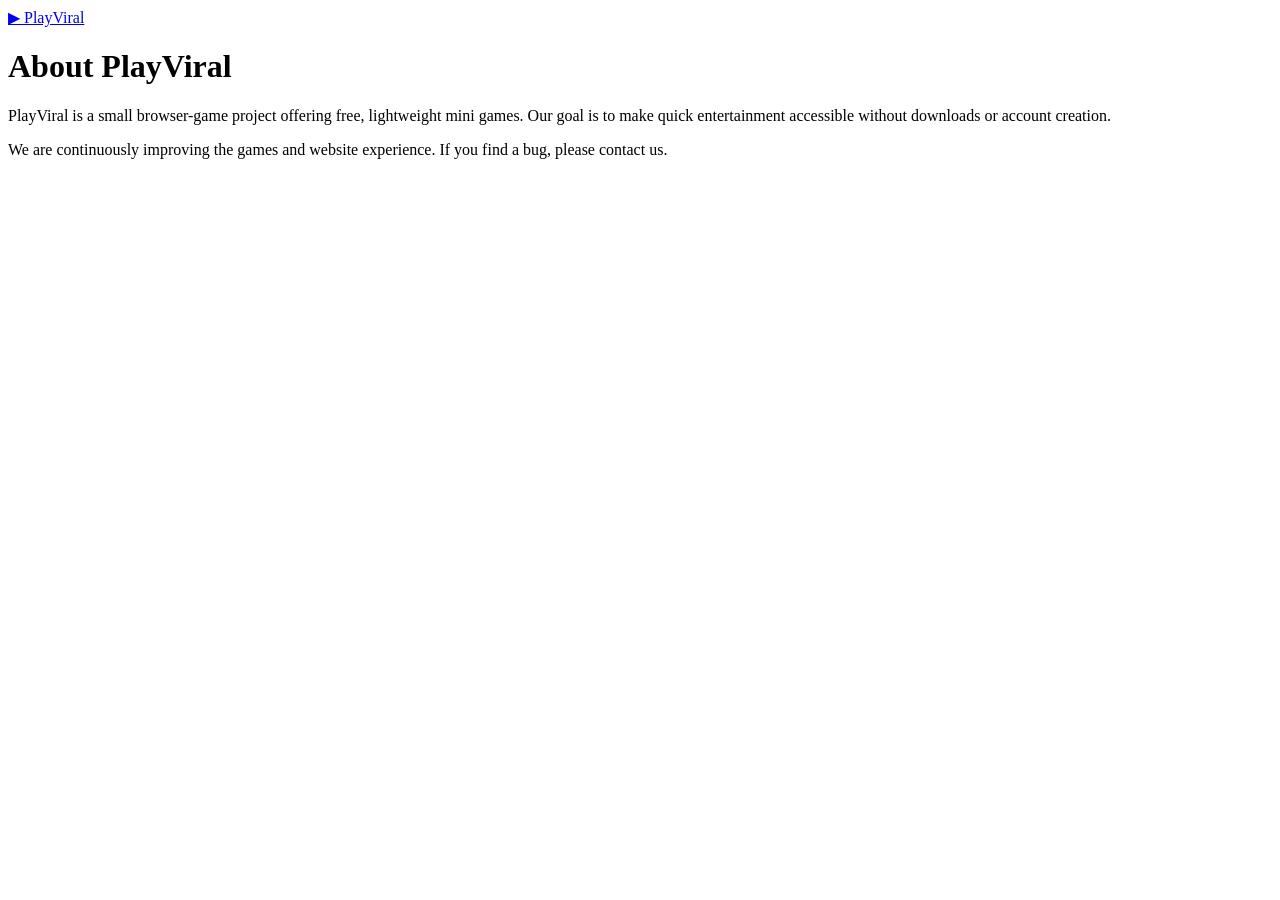
==== about.html @ 58cf7f79 "Initial PlayViral website upload 4." ====
<!doctype html><html lang="en"><head><meta charset="utf-8"><meta name="viewport" content="width=device-width,initial-scale=1"><title>About PlayViral</title><link rel="stylesheet" href="assets/style.css"></head><body><header class="site-header"><a class="brand" href="./">▶ PlayViral</a></header><main class="content-section"><h1>About PlayViral</h1><p>PlayViral is a small browser-game project offering free, lightweight mini games. Our goal is to make quick entertainment accessible without downloads or account creation.</p><p>We are continuously improving the games and website experience. If you find a bug, please contact us.</p></main></body></html>
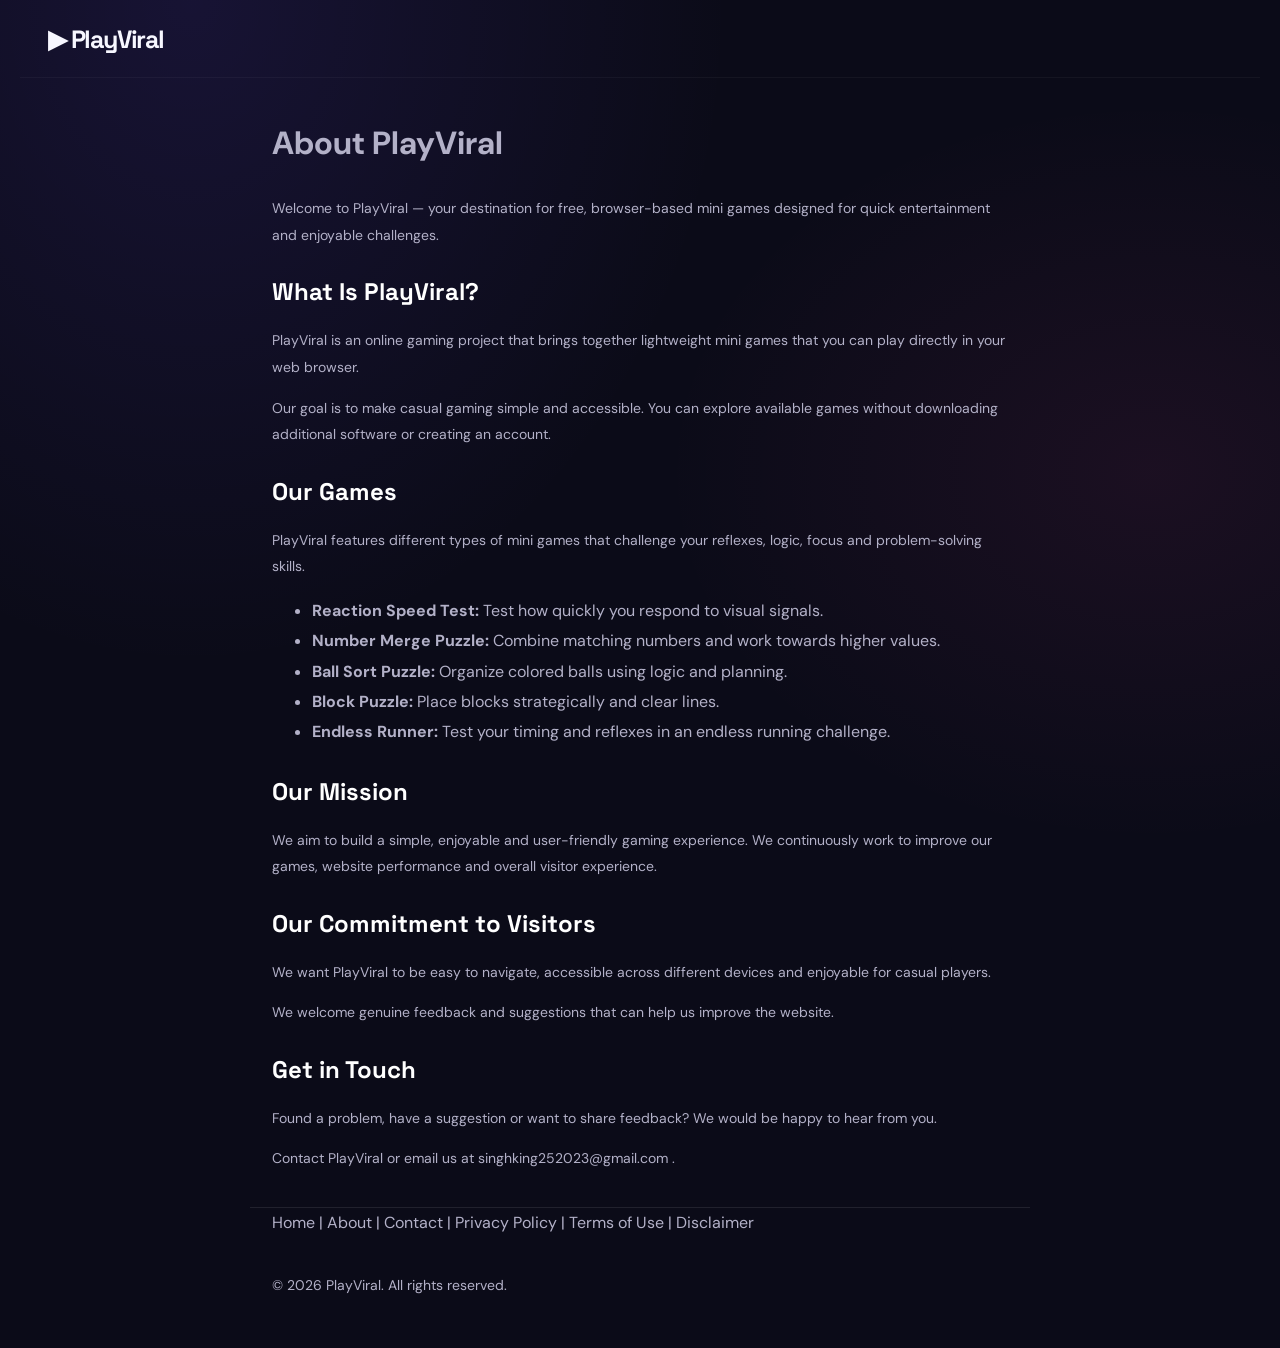
==== commit f19286cb: "Revamp About page with enhanced content and SEO Updated the About page with new content, meta tags, " ====
--- a/about.html
+++ b/about.html
@@ -1 +1,131 @@
-<!doctype html><html lang="en"><head><meta charset="utf-8"><meta name="viewport" content="width=device-width,initial-scale=1"><title>About PlayViral</title><link rel="stylesheet" href="assets/style.css"></head><body><header class="site-header"><a class="brand" href="./">▶ PlayViral</a></header><main class="content-section"><h1>About PlayViral</h1><p>PlayViral is a small browser-game project offering free, lightweight mini games. Our goal is to make quick entertainment accessible without downloads or account creation.</p><p>We are continuously improving the games and website experience. If you find a bug, please contact us.</p></main></body></html>+
+<!DOCTYPE html>
+<html lang="en">
+<head>
+  <meta charset="UTF-8">
+  <meta name="viewport" content="width=device-width, initial-scale=1">
+
+  <title>About PlayViral | Free Online Mini Games</title>
+
+  <meta
+    name="description"
+    content="Discover PlayViral, a collection of free browser-based mini games. Enjoy quick, accessible gaming without downloads or account registration."
+  >
+
+  <meta name="robots" content="index, follow">
+
+  <link
+    rel="canonical"
+    href="https://viral-mini-games.rathoreking2016.workers.dev/about.html"
+  >
+
+  <link rel="stylesheet" href="/style.css">
+</head>
+
+<body>
+
+  <header class="site-header">
+    <a class="brand" href="/" aria-label="PlayViral Home">
+      ▶ PlayViral
+    </a>
+  </header>
+
+  <main class="content-section">
+
+    <h1>About PlayViral</h1>
+
+    <p>
+      Welcome to PlayViral — your destination for
+      free, browser-based mini games designed for
+      quick entertainment and enjoyable challenges.
+    </p>
+
+    <h2>What Is PlayViral?</h2>
+
+    <p>
+      PlayViral is an online gaming project that brings
+      together lightweight mini games that you can
+      play directly in your web browser.
+    </p>
+
+    <p>
+      Our goal is to make casual gaming simple and
+      accessible. You can explore available games
+      without downloading additional software or
+      creating an account.
+    </p>
+
+    <h2>Our Games</h2>
+
+    <p>
+      PlayViral features different types of mini games
+      that challenge your reflexes, logic, focus and
+      problem-solving skills.
+    </p>
+
+    <ul>
+      <li><strong>Reaction Speed Test:</strong> Test how quickly you respond to visual signals.</li>
+      <li><strong>Number Merge Puzzle:</strong> Combine matching numbers and work towards higher values.</li>
+      <li><strong>Ball Sort Puzzle:</strong> Organize colored balls using logic and planning.</li>
+      <li><strong>Block Puzzle:</strong> Place blocks strategically and clear lines.</li>
+      <li><strong>Endless Runner:</strong> Test your timing and reflexes in an endless running challenge.</li>
+    </ul>
+
+    <h2>Our Mission</h2>
+
+    <p>
+      We aim to build a simple, enjoyable and
+      user-friendly gaming experience. We continuously
+      work to improve our games, website performance
+      and overall visitor experience.
+    </p>
+
+    <h2>Our Commitment to Visitors</h2>
+
+    <p>
+      We want PlayViral to be easy to navigate,
+      accessible across different devices and enjoyable
+      for casual players.
+    </p>
+
+    <p>
+      We welcome genuine feedback and suggestions
+      that can help us improve the website.
+    </p>
+
+    <h2>Get in Touch</h2>
+
+    <p>
+      Found a problem, have a suggestion or want to
+      share feedback? We would be happy to hear from you.
+    </p>
+
+    <p>
+      <a href="/contact.html">Contact PlayViral</a>
+      or email us at
+      <a href="mailto:singhking252023@gmail.com">
+        singhking252023@gmail.com
+      </a>.
+    </p>
+
+  </main>
+
+  <footer class="content-section">
+    <nav aria-label="Footer navigation">
+      <a href="/">Home</a> |
+      <a href="/about.html">About</a> |
+      <a href="/contact.html">Contact</a> |
+      <a href="/privacy.html">Privacy Policy</a> |
+      <a href="/terms.html">Terms of Use</a> |
+      <a href="/disclaimer.html">Disclaimer</a>
+    </nav>
+    <p>© <span id="year"></span> PlayViral. All rights reserved.</p>
+  </footer>
+
+  <script>
+    document.getElementById("year").textContent =
+      new Date().getFullYear();
+  </script>
+
+</body>
+</html>
--- a/style.css
+++ b/style.css
@@ -0,0 +1,1356 @@
+
+@import url('https://fonts.googleapis.com/css2?family=DM+Sans:wght@400;500;600;700;800&family=Space+Grotesk:wght@400;500;600;700&display=swap');
+
+/* =========================================
+   PLAYVIRAL - PREMIUM GAMING DESIGN SYSTEM
+========================================= */
+
+:root {
+  --ink: #f7f7ff;
+  --muted: #a3a4bd;
+  --paper: #0b0b18;
+  --surface: #141427;
+  --surface-light: #1b1b33;
+  --purple: #8565ff;
+  --purple-dark: #6846e8;
+  --pink: #ff5ca8;
+  --blue: #4bafff;
+  --green: #b7ff72;
+  --yellow: #ffd166;
+  --line: rgba(255,255,255,.09);
+
+  --gradient: linear-gradient(135deg,#8565ff,#e65ba8);
+  --glow: 0 0 35px rgba(133,101,255,.25);
+  --shadow: 0 18px 55px rgba(0,0,0,.3);
+  --radius: 22px;
+}
+
+/* =========================================
+   GLOBAL
+========================================= */
+
+* {
+  box-sizing: border-box;
+}
+
+html {
+  scroll-behavior: smooth;
+  scroll-padding-top: 90px;
+}
+
+body {
+  margin: 0;
+  background:
+    radial-gradient(ellipse at 15% 0%,rgba(112,78,255,.12),transparent 35%),
+    radial-gradient(ellipse at 90% 35%,rgba(244,75,160,.07),transparent 30%),
+    var(--paper);
+  color: var(--ink);
+  font-family: 'DM Sans',sans-serif;
+  line-height: 1.6;
+}
+
+button,
+input {
+  font: inherit;
+}
+
+button {
+  -webkit-tap-highlight-color: transparent;
+}
+
+a {
+  color: inherit;
+  text-decoration: none;
+  -webkit-tap-highlight-color: transparent;
+}
+
+img {
+  max-width: 100%;
+}
+
+::selection {
+  background: var(--purple);
+  color: white;
+}
+
+/* =========================================
+   HEADER
+========================================= */
+
+.site-header {
+  height: 78px;
+  max-width: 1240px;
+  margin: auto;
+  padding: 0 28px;
+  display: flex;
+  align-items: center;
+  justify-content: space-between;
+  border-bottom: 1px solid rgba(255,255,255,.04);
+}
+
+.brand {
+  display: inline-flex;
+  align-items: center;
+  font: 700 25px 'Space Grotesk',sans-serif;
+  letter-spacing: -1.2px;
+}
+
+.brand-mark {
+  display: inline-grid;
+  place-items: center;
+  width: 36px;
+  height: 36px;
+  margin-right: 9px;
+  border-radius: 12px;
+  background: var(--gradient);
+  color: white;
+  font-size: 15px;
+  box-shadow: 0 5px 22px rgba(133,101,255,.4);
+}
+
+.site-header nav {
+  display: flex;
+  align-items: center;
+  gap: 30px;
+  color: var(--muted);
+  font-size: 14px;
+  font-weight: 700;
+}
+
+.site-header nav a {
+  transition: .2s ease;
+}
+
+.site-header nav a:hover {
+  color: white;
+}
+
+/* =========================================
+   HOMEPAGE HERO
+========================================= */
+
+.hero {
+  position: relative;
+  max-width: 1240px;
+  min-height: 490px;
+  margin: 32px auto 85px;
+  padding: 70px 7%;
+  border: 1px solid rgba(255,255,255,.1);
+  border-radius: 32px;
+  overflow: hidden;
+
+  background:
+    radial-gradient(circle at 78% 50%,rgba(133,101,255,.24),transparent 35%),
+    linear-gradient(120deg,#19162e,#17152c 55%,#201631);
+
+  display: grid;
+  grid-template-columns: 1.1fr .9fr;
+  align-items: center;
+  box-shadow: var(--shadow);
+}
+
+.hero::before {
+  content: "";
+  position: absolute;
+  width: 400px;
+  height: 400px;
+  right: 5%;
+  top: -180px;
+  border-radius: 50%;
+  background: rgba(133,101,255,.12);
+  filter: blur(80px);
+  pointer-events: none;
+}
+
+.hero::after {
+  content: "";
+  position: absolute;
+  width: 300px;
+  height: 300px;
+  left: -160px;
+  bottom: -180px;
+  border-radius: 50%;
+  background: rgba(255,92,168,.1);
+  filter: blur(70px);
+  pointer-events: none;
+}
+
+.hero > * {
+  position: relative;
+  z-index: 1;
+}
+
+.eyebrow {
+  margin: 0 0 17px;
+  color: #b7a5ff;
+  font-size: 11px;
+  font-weight: 800;
+  letter-spacing: 2.5px;
+  text-transform: uppercase;
+}
+
+.hero h1 {
+  margin: 0;
+  font: 700 clamp(43px,6vw,76px)/1.02 'Space Grotesk',sans-serif;
+  letter-spacing: -4px;
+}
+
+.hero h1 span {
+  color: var(--green);
+  text-shadow: 0 0 35px rgba(183,255,114,.22);
+}
+
+.hero-sub {
+  max-width: 490px;
+  margin: 23px 0 30px;
+  color: #b8b6ce;
+  font-size: 16px;
+  line-height: 1.8;
+}
+
+.primary-btn {
+  display: inline-flex;
+  align-items: center;
+  justify-content: center;
+  gap: 24px;
+  padding: 16px 23px;
+  border-radius: 13px;
+  background: var(--green);
+  color: #171725;
+  font-size: 14px;
+  font-weight: 800;
+  box-shadow: 0 8px 28px rgba(183,255,114,.15);
+  transition: .25s ease;
+}
+
+.primary-btn:hover {
+  transform: translateY(-4px);
+  box-shadow: 0 12px 35px rgba(183,255,114,.25);
+}
+
+.hero-stats {
+  display: flex;
+  flex-wrap: wrap;
+  gap: 34px;
+  margin-top: 42px;
+  color: #aaa8c0;
+  font-size: 12px;
+}
+
+.hero-stats b {
+  display: block;
+  margin-bottom: 3px;
+  color: white;
+  font-size: 20px;
+  font-family: 'Space Grotesk',sans-serif;
+}
+
+/* =========================================
+   HERO GRAPHICS
+========================================= */
+
+.hero-art {
+  height: 330px;
+  position: relative;
+}
+
+.hero-orb {
+  position: absolute;
+  top: 16%;
+  left: 25%;
+  width: 220px;
+  height: 220px;
+  border: 1px solid rgba(255,255,255,.3);
+  border-radius: 50%;
+  background: linear-gradient(140deg,#8c72ff,#e75baf);
+  display: grid;
+  place-content: center;
+  text-align: center;
+  font: 700 21px 'Space Grotesk',sans-serif;
+  transform: rotate(-12deg);
+  box-shadow:
+    0 0 50px rgba(133,101,255,.35),
+    0 25px 90px rgba(0,0,0,.35);
+}
+
+.hero-orb strong {
+  color: var(--green);
+  font-size: 43px;
+}
+
+.float-card {
+  position: absolute;
+  z-index: 2;
+  display: grid;
+  grid-template-columns: 38px auto;
+  align-items: center;
+  column-gap: 9px;
+  padding: 14px 17px;
+  border: 1px solid rgba(255,255,255,.12);
+  border-radius: 15px;
+  background: rgba(35,33,60,.95);
+  color: white;
+  box-shadow: 0 15px 40px rgba(0,0,0,.3);
+  backdrop-filter: blur(12px);
+}
+
+.float-card span {
+  grid-row: span 2;
+  font-size: 27px;
+}
+
+.float-card b {
+  font-size: 13px;
+}
+
+.float-card small {
+  color: #aaa8c0;
+  font-size: 10px;
+}
+
+.card-one {
+  top: 5%;
+  left: 0;
+  transform: rotate(-6deg);
+}
+
+.card-two {
+  top: 38%;
+  right: 0;
+  transform: rotate(5deg);
+}
+
+.card-three {
+  bottom: 3%;
+  left: 10%;
+  transform: rotate(4deg);
+}
+
+/* =========================================
+   GENERAL SECTIONS
+========================================= */
+
+.section {
+  max-width: 1240px;
+  margin: 0 auto 90px;
+  padding: 0 28px;
+}
+
+.section-heading {
+  display: flex;
+  align-items: end;
+  justify-content: space-between;
+  gap: 20px;
+  margin-bottom: 30px;
+}
+
+.section h2,
+.about-strip h2 {
+  margin: 0;
+  font: 700 clamp(27px,4vw,40px) 'Space Grotesk',sans-serif;
+  letter-spacing: -1.7px;
+}
+
+.muted {
+  color: var(--muted);
+  font-size: 13px;
+}
+
+/* =========================================
+   GAME CARDS
+========================================= */
+
+.game-grid {
+  display: grid;
+  grid-template-columns: repeat(3,minmax(0,1fr));
+  gap: 23px;
+}
+
+.game-card {
+  position: relative;
+  padding: 12px;
+  overflow: hidden;
+  border: 1px solid var(--line);
+  border-radius: 22px;
+  background: linear-gradient(145deg,#19192e,#121222);
+  box-shadow: 0 8px 30px rgba(0,0,0,.12);
+  transition: transform .25s ease,border-color .25s ease,box-shadow .25s ease;
+}
+
+.game-card:hover {
+  transform: translateY(-7px);
+  border-color: rgba(133,101,255,.6);
+  box-shadow: 0 18px 45px rgba(0,0,0,.28),var(--glow);
+}
+
+.game-visual {
+  height: 185px;
+  display: flex;
+  align-items: center;
+  justify-content: center;
+  gap: 8px;
+  overflow: hidden;
+  border-radius: 15px;
+  font-size: 44px;
+  position: relative;
+}
+
+.visual-reaction {
+  flex-direction: column;
+  background: linear-gradient(135deg,#30245f,#211d47);
+  color: #b9a9ff;
+  font: 700 34px 'Space Grotesk',sans-serif;
+}
+
+.visual-reaction span {
+  color: #d4caff;
+  font-size: 11px;
+  letter-spacing: 4px;
+}
+
+.visual-number {
+  background: linear-gradient(135deg,#38243b,#28203b);
+}
+
+.visual-number span {
+  width: 52px;
+  height: 52px;
+  display: grid;
+  place-items: center;
+  border-radius: 12px;
+  background: #ffcf9e;
+  color: #71452b;
+  font: 700 22px 'Space Grotesk',sans-serif;
+  box-shadow: 0 5px 15px rgba(0,0,0,.2);
+}
+
+.visual-number span:nth-child(2) {
+  background: #ffb68c;
+}
+
+.visual-number span:nth-child(3) {
+  background: #f58f76;
+}
+
+.visual-number span:nth-child(4) {
+  background: #dc8fda;
+}
+
+.visual-balls {
+  background: linear-gradient(135deg,#173d39,#172b37);
+}
+
+.visual-balls i {
+  font-style: normal;
+  font-size: 39px;
+  filter: drop-shadow(0 5px 8px rgba(0,0,0,.25));
+}
+
+.visual-block {
+  display: grid;
+  grid-template-columns: repeat(4,30px);
+  grid-template-rows: repeat(3,30px);
+  gap: 4px;
+  background: linear-gradient(135deg,#25264b,#1b1d3b);
+}
+
+.visual-block span {
+  border-radius: 6px;
+  background: #8b7afa;
+  box-shadow: 0 4px 12px rgba(133,101,255,.3);
+}
+
+.visual-block span:nth-child(2),
+.visual-block span:nth-child(5) {
+  background: #f46b9b;
+}
+
+.visual-runner {
+  position: relative;
+  background: linear-gradient(135deg,#17334d,#1b2947);
+  font-size: 65px;
+}
+
+.visual-runner span {
+  color: #8565ff;
+  font-size: 35px;
+}
+
+.game-info {
+  display: flex;
+  align-items: center;
+  justify-content: space-between;
+  padding: 16px 6px 6px;
+}
+
+.game-info h3 {
+  margin: 0 0 5px;
+  font: 700 18px 'Space Grotesk',sans-serif;
+}
+
+.game-info p {
+  margin: 0;
+  color: var(--muted);
+  font-size: 12px;
+}
+
+.play-icon {
+  width: 38px;
+  height: 38px;
+  display: grid;
+  place-items: center;
+  flex: none;
+  border: 1px solid rgba(133,101,255,.25);
+  border-radius: 50%;
+  background: rgba(133,101,255,.15);
+  color: #b5a4ff;
+  font-size: 19px;
+  transition: .2s ease;
+}
+
+.game-card:hover .play-icon {
+  background: var(--purple);
+  color: white;
+  transform: translateX(3px);
+}
+
+.tag {
+  position: absolute;
+  top: 22px;
+  left: 22px;
+  z-index: 2;
+  padding: 6px 10px;
+  border: 1px solid rgba(255,255,255,.16);
+  border-radius: 7px;
+  background: rgba(16,15,30,.85);
+  color: white;
+  font-size: 9px;
+  font-weight: 800;
+  letter-spacing: 1px;
+  backdrop-filter: blur(8px);
+}
+
+/* =========================================
+   ABOUT SECTION
+========================================= */
+
+.about-strip {
+  max-width: 1184px;
+  margin: 0 auto 90px;
+  padding: 46px 6%;
+  display: flex;
+  align-items: center;
+  justify-content: space-between;
+  gap: 40px;
+  border: 1px solid rgba(133,101,255,.25);
+  border-radius: 26px;
+  background:
+    radial-gradient(circle at 90% 50%,rgba(133,101,255,.2),transparent 35%),
+    linear-gradient(120deg,#211b40,#17172c);
+}
+
+.about-strip .eyebrow {
+  color: #b7a5ff;
+}
+
+.about-strip p {
+  max-width: 470px;
+  margin-bottom: 0;
+  color: #b8b6ce;
+  line-height: 1.9;
+}
+
+/* =========================================
+   FOOTER
+========================================= */
+
+footer {
+  display: flex;
+  align-items: center;
+  justify-content: space-between;
+  flex-wrap: wrap;
+  gap: 20px;
+  padding: 30px max(28px,calc((100% - 1184px)/2));
+  border-top: 1px solid var(--line);
+  background: rgba(12,12,25,.7);
+}
+
+footer div {
+  display: flex;
+  flex-wrap: wrap;
+  gap: 22px;
+  color: var(--muted);
+  font-size: 12px;
+}
+
+footer div a:hover {
+  color: white;
+}
+
+footer small {
+  color: var(--muted);
+  font-size: 11px;
+}
+
+/* =========================================
+   GAME PAGE
+========================================= */
+
+.game-page {
+  max-width: 1050px;
+  margin: 30px auto 75px;
+  padding: 0 22px;
+}
+
+.back-link {
+  color: var(--muted);
+  font-size: 13px;
+  font-weight: 700;
+  transition: .2s ease;
+}
+
+.back-link:hover {
+  color: white;
+}
+
+.game-head {
+  margin: 35px 0;
+  text-align: center;
+}
+
+.game-head .eyebrow {
+  color: #b7a5ff;
+}
+
+.game-head h1 {
+  margin: 0 0 12px;
+  font: 700 clamp(35px,5vw,52px) 'Space Grotesk',sans-serif;
+  letter-spacing: -2px;
+}
+
+.game-head p {
+  margin: 0;
+  color: var(--muted);
+  font-size: 15px;
+}
+
+/* =========================================
+   GAME CONTAINER
+========================================= */
+
+.game-shell {
+  padding: 23px;
+  border: 1px solid rgba(255,255,255,.1);
+  border-radius: 24px;
+  background: linear-gradient(145deg,#19192e,#121222);
+  box-shadow: var(--shadow);
+}
+
+.game-toolbar {
+  display: flex;
+  align-items: center;
+  justify-content: space-between;
+  flex-wrap: wrap;
+  gap: 12px;
+  margin-bottom: 18px;
+}
+
+.score-pill {
+  padding: 10px 15px;
+  border: 1px solid rgba(133,101,255,.25);
+  border-radius: 11px;
+  background: rgba(133,101,255,.14);
+  color: #c8bcff;
+  font-size: 13px;
+  font-weight: 800;
+}
+
+.control-btn {
+  padding: 11px 17px;
+  border: 0;
+  border-radius: 11px;
+  background: var(--gradient);
+  color: white;
+  font-weight: 800;
+  cursor: pointer;
+  transition: .2s ease;
+}
+
+.control-btn:hover {
+  transform: translateY(-2px);
+  box-shadow: 0 7px 22px rgba(133,101,255,.3);
+}
+
+.control-btn.secondary {
+  border: 1px solid rgba(255,255,255,.1);
+  background: #29283f;
+  color: #eeeaff;
+}
+
+.control-btn.secondary:hover {
+  background: #383550;
+}
+
+/* =========================================
+   GAME AREA
+========================================= */
+
+.game-area {
+  position: relative;
+  min-height: 340px;
+  padding: 20px;
+  display: flex;
+  align-items: center;
+  justify-content: center;
+  border: 1px solid rgba(255,255,255,.06);
+  border-radius: 17px;
+  background:
+    radial-gradient(circle at 50% 0%,rgba(133,101,255,.08),transparent 50%),
+    #101020;
+  overflow: hidden;
+  user-select: none;
+  -webkit-user-select: none;
+}
+
+.instructions {
+  max-width: 680px;
+  margin: 20px auto 0;
+  color: var(--muted);
+  font-size: 13px;
+  line-height: 1.8;
+  text-align: center;
+}
+
+.game-note {
+  margin-top: 15px;
+  color: #aaa8c0;
+  font-size: 12px;
+  text-align: center;
+}
+
+/* =========================================
+   REACTION TEST
+========================================= */
+
+.reaction-pad {
+  width: 100%;
+  min-height: 300px;
+  border: 1px solid rgba(255,255,255,.1);
+  border-radius: 15px;
+  background: linear-gradient(135deg,#392c76,#292052);
+  color: white;
+  font: 700 26px 'Space Grotesk',sans-serif;
+  cursor: pointer;
+  transition: background .2s ease,transform .15s ease;
+  touch-action: manipulation;
+}
+
+.reaction-pad:hover {
+  filter: brightness(1.1);
+}
+
+.reaction-pad:active {
+  transform: scale(.99);
+}
+
+.reaction-pad.waiting {
+  background: linear-gradient(135deg,#963e68,#602b56);
+  color: white;
+}
+
+.reaction-pad.go {
+  background: linear-gradient(135deg,#197f5a,#145c48);
+  color: #d4ffdf;
+}
+
+/* =========================================
+   NUMBER MERGE / 2048
+========================================= */
+
+.tile-board {
+  display: grid;
+  grid-template-columns: repeat(4,minmax(52px,75px));
+  gap: 8px;
+  padding: 10px;
+  border: 1px solid rgba(255,255,255,.1);
+  border-radius: 14px;
+  background: #29263b;
+  box-shadow: 0 10px 30px rgba(0,0,0,.3);
+}
+
+.tile {
+  aspect-ratio: 1;
+  display: grid;
+  place-items: center;
+  border-radius: 8px;
+  background: #39364a;
+  color: #eeeaff;
+  font: 700 23px 'Space Grotesk',sans-serif;
+  transition: .15s ease;
+}
+
+.tile.v2 {
+  background: #eee4da;
+  color: #62594f;
+}
+
+.tile.v4 {
+  background: #ede0c8;
+  color: #62594f;
+}
+
+.tile.v8 {
+  background: #f2b179;
+  color: white;
+}
+
+.tile.v16 {
+  background: #f59563;
+  color: white;
+}
+
+.tile.v32 {
+  background: #f67c5f;
+  color: white;
+}
+
+.tile.v64 {
+  background: #f65e3b;
+  color: white;
+}
+
+.tile.big {
+  background: linear-gradient(135deg,#e9bf55,#f08d45);
+  color: white;
+  box-shadow: 0 0 15px rgba(255,190,80,.25);
+}
+
+/* =========================================
+   BALL SORT PUZZLE
+========================================= */
+
+.tubes {
+  display: flex;
+  align-items: end;
+  justify-content: center;
+  flex-wrap: wrap;
+  gap: 13px;
+}
+
+.tube {
+  width: 49px;
+  height: 190px;
+  display: flex;
+  flex-direction: column-reverse;
+  align-items: center;
+  gap: 3px;
+  padding: 5px;
+  border: 2px solid #8278ae;
+  border-top: 0;
+  border-radius: 0 0 17px 17px;
+  background: linear-gradient(180deg,rgba(133,101,255,.05),rgba(133,101,255,.16));
+  box-shadow: inset 0 -10px 20px rgba(133,101,255,.08);
+  cursor: pointer;
+  transition: .2s ease;
+  touch-action: manipulation;
+}
+
+.tube:hover {
+  border-color: #b6a5ff;
+  transform: translateY(-4px);
+}
+
+.ball {
+  width: 32px;
+  height: 32px;
+  flex: none;
+  border-radius: 50%;
+  box-shadow: inset -4px -5px 8px rgba(0,0,0,.2),inset 3px 3px 6px rgba(255,255,255,.25);
+}
+
+.ball.red {
+  background: #f26c75;
+}
+
+.ball.blue {
+  background: #5a9cf5;
+}
+
+.ball.green {
+  background: #53c99b;
+}
+
+.ball.yellow {
+  background: #f6c85f;
+}
+
+.ball.purple {
+  background: #9b79e8;
+}
+
+.ball.orange {
+  background: #f49a52;
+}
+
+/* =========================================
+   BLOCK PUZZLE
+========================================= */
+
+.block-board {
+  display: grid;
+  grid-template-columns: repeat(8,34px);
+  gap: 3px;
+  padding: 8px;
+  border: 1px solid rgba(255,255,255,.1);
+  border-radius: 12px;
+  background: #25243b;
+  box-shadow: 0 10px 25px rgba(0,0,0,.25);
+}
+
+.block-cell {
+  width: 34px;
+  height: 34px;
+  border-radius: 5px;
+  background: #35334b;
+  transition: background .15s ease;
+}
+
+.block-cell.filled {
+  background: linear-gradient(135deg,#a18bff,#7057f5);
+  box-shadow: inset 0 2px 5px rgba(255,255,255,.2),0 3px 9px rgba(112,87,245,.2);
+}
+
+/* =========================================
+   ENDLESS RUNNER
+========================================= */
+
+.runner-canvas {
+  display: block;
+  width: min(100%,680px);
+  border: 1px solid rgba(255,255,255,.1);
+  border-radius: 13px;
+  background: linear-gradient(180deg,#172c4c,#263b63);
+  touch-action: manipulation;
+}
+
+/* =========================================
+   CONTENT / SEO SECTIONS
+========================================= */
+
+.content-section {
+  max-width: 780px;
+  margin: 35px auto;
+  padding: 0 22px;
+  color: #b3b1c8;
+  line-height: 1.9;
+}
+
+.content-section h2 {
+  margin-top: 28px;
+  color: white;
+  font: 700 24px 'Space Grotesk',sans-serif;
+}
+
+.content-section p {
+  font-size: 14px;
+}
+
+/* =========================================
+   FOCUS ACCESSIBILITY
+========================================= */
+
+a:focus-visible,
+button:focus-visible {
+  outline: 3px solid var(--green);
+  outline-offset: 4px;
+}
+
+/* =========================================
+   TABLET
+========================================= */
+
+@media (max-width: 900px) {
+  .hero {
+    margin: 18px 16px 65px;
+    padding: 55px 5%;
+  }
+
+  .game-grid {
+    grid-template-columns: repeat(2,minmax(0,1fr));
+  }
+
+  .about-strip {
+    margin: 0 16px 65px;
+  }
+}
+
+/* =========================================
+   MOBILE
+========================================= */
+
+@media (max-width: 760px) {
+  .site-header {
+    height: 68px;
+    padding: 0 17px;
+  }
+
+  .brand {
+    font-size: 22px;
+  }
+
+  .site-header nav {
+    gap: 16px;
+    font-size: 12px;
+  }
+
+  .hero {
+    min-height: auto;
+    grid-template-columns: 1fr;
+    margin: 10px 12px 60px;
+    padding: 43px 25px 20px;
+    border-radius: 24px;
+  }
+
+  .hero h1 {
+    font-size: clamp(43px,10vw,60px);
+    letter-spacing: -2.8px;
+  }
+
+  .hero-sub {
+    font-size: 14px;
+  }
+
+  .hero-art {
+    height: 255px;
+    margin-top: 20px;
+  }
+
+  .hero-orb {
+    width: 165px;
+    height: 165px;
+    left: 28%;
+    top: 15%;
+  }
+
+  .hero-stats {
+    gap: 20px;
+    margin-top: 30px;
+  }
+
+  .section {
+    padding: 0 15px;
+    margin-bottom: 65px;
+  }
+
+  .section-heading {
+    align-items: start;
+    flex-direction: column;
+    gap: 8px;
+  }
+
+  .game-grid {
+    grid-template-columns: repeat(2,minmax(0,1fr));
+    gap: 13px;
+  }
+
+  .game-card {
+    padding: 8px;
+    border-radius: 17px;
+  }
+
+  .game-visual {
+    height: 135px;
+    border-radius: 12px;
+  }
+
+  .game-info {
+    padding: 12px 4px 5px;
+  }
+
+  .game-info h3 {
+    font-size: 14px;
+  }
+
+  .game-info p {
+    font-size: 10px;
+  }
+
+  .play-icon {
+    width: 31px;
+    height: 31px;
+    font-size: 15px;
+  }
+
+  .about-strip {
+    display: block;
+    margin: 0 12px 60px;
+    padding: 30px 25px;
+    border-radius: 21px;
+  }
+
+  .about-strip p {
+    margin-bottom: 0;
+    font-size: 13px;
+  }
+
+  footer {
+    display: grid;
+    padding: 25px 20px;
+  }
+
+  footer div {
+    gap: 15px;
+  }
+
+  .game-page {
+    margin-top: 22px;
+    padding: 0 13px;
+  }
+
+  .game-head {
+    margin: 25px 0;
+  }
+
+  .game-head h1 {
+    font-size: 37px;
+  }
+
+  .game-shell {
+    padding: 12px;
+    border-radius: 18px;
+  }
+
+  .game-area {
+    min-height: 300px;
+    padding: 10px;
+  }
+
+  .tile-board {
+    grid-template-columns: repeat(4,minmax(48px,1fr));
+    width: min(100%,340px);
+  }
+
+  .block-board {
+    grid-template-columns: repeat(8,minmax(0,1fr));
+    width: 100%;
+    max-width: 320px;
+  }
+
+  .block-cell {
+    width: 100%;
+    height: auto;
+    aspect-ratio: 1;
+  }
+
+  .tubes {
+    gap: 8px;
+  }
+
+  .tube {
+    width: 42px;
+    height: 170px;
+  }
+
+  .ball {
+    width: 27px;
+    height: 27px;
+  }
+
+  .reaction-pad {
+    min-height: 260px;
+    font-size: 22px;
+  }
+
+  .instructions {
+    font-size: 12px;
+  }
+}
+
+/* =========================================
+   SMALL PHONES
+========================================= */
+
+@media (max-width: 400px) {
+  .site-header nav {
+    gap: 10px;
+    font-size: 11px;
+  }
+
+  .game-grid {
+    grid-template-columns: 1fr;
+  }
+
+  .game-visual {
+    height: 155px;
+  }
+
+  .hero h1 {
+    font-size: 42px;
+  }
+
+  .hero-stats {
+    gap: 15px;
+    font-size: 10px;
+  }
+
+  .float-card {
+    padding: 10px 12px;
+  }
+
+  .tile-board {
+    gap: 5px;
+    padding: 7px;
+  }
+
+  .tile {
+    font-size: 18px;
+  }
+}
+
+/* =========================================
+   REDUCED MOTION
+========================================= */
+
+@media (prefers-reduced-motion: reduce) {
+  *,
+  *::before,
+  *::after {
+    scroll-behavior: auto !important;
+    animation-duration: .01ms !important;
+    animation-iteration-count: 1 !important;
+    transition-duration: .01ms !important;
+  }
+}
+
+
+/* PlayViral - Smooth Number Merge animations */
+
+.tile-board {
+  touch-action: none;
+  user-select: none;
+  -webkit-user-select: none;
+}
+
+.tile {
+  transition:
+    background-color 160ms ease,
+    color 160ms ease,
+    box-shadow 160ms ease;
+  will-change: transform;
+  transform: translateZ(0);
+}
+
+.tile-pop {
+  animation: tilePop 180ms cubic-bezier(.2, .8, .3, 1);
+}
+
+.tile-merge {
+  animation: tileMerge 220ms cubic-bezier(.2, .8, .3, 1);
+}
+
+@keyframes tilePop {
+  0% {
+    transform: scale(.65);
+    opacity: .45;
+  }
+  75% {
+    transform: scale(1.08);
+    opacity: 1;
+  }
+  100% {
+    transform: scale(1);
+  }
+}
+
+@keyframes tileMerge {
+  0% {
+    transform: scale(.88);
+  }
+  55% {
+    transform: scale(1.14);
+  }
+  100% {
+    transform: scale(1);
+  }
+}
+
+@media (prefers-reduced-motion: reduce) {
+  .tile,
+  .tile-pop,
+  .tile-merge {
+    animation: none !important;
+    transition: none !important;
+  }
+}
+
+
+/* PlayViral - Reaction Test visibility and smooth interaction */
+
+.reaction-pad {
+  display: flex !important;
+  align-items: center;
+  justify-content: center;
+  width: 100%;
+  min-height: 280px;
+  padding: 24px;
+  border: 1px solid rgba(167, 139, 250, 0.3);
+  border-radius: 20px;
+  background: linear-gradient(145deg, #242044, #17152e);
+  color: #ffffff;
+  font-size: clamp(20px, 3vw, 30px);
+  font-weight: 800;
+  text-align: center;
+  cursor: pointer;
+  transition:
+    background 250ms ease,
+    transform 180ms ease,
+    box-shadow 250ms ease;
+  box-shadow: 0 12px 35px rgba(0, 0, 0, 0.2);
+  -webkit-tap-highlight-color: transparent;
+}
+
+.reaction-pad:hover {
+  transform: translateY(-2px);
+  box-shadow: 0 16px 40px rgba(120, 90, 255, 0.2);
+}
+
+.reaction-pad:active {
+  transform: scale(0.99);
+}
+
+.reaction-pad.waiting {
+  background: linear-gradient(145deg, #713b25, #40221e);
+  color: #ffe0b8;
+}
+
+.reaction-pad.go {
+  background: linear-gradient(145deg, #087f4b, #064b35);
+  color: #ffffff;
+  box-shadow: 0 0 45px rgba(34, 197, 94, 0.3);
+  animation: reactionReady 350ms ease-out;
+}
+
+@keyframes reactionReady {
+  from {
+    transform: scale(0.97);
+    opacity: 0.7;
+  }
+  to {
+    transform: scale(1);
+    opacity: 1;
+  }
+}
+
+@media (max-width: 600px) {
+  .reaction-pad {
+    min-height: 230px;
+    font-size: 22px;
+  }
+}
+
+@media (prefers-reduced-motion: reduce) {
+  .reaction-pad {
+    transition: none;
+    animation: none;
+  }
+}
